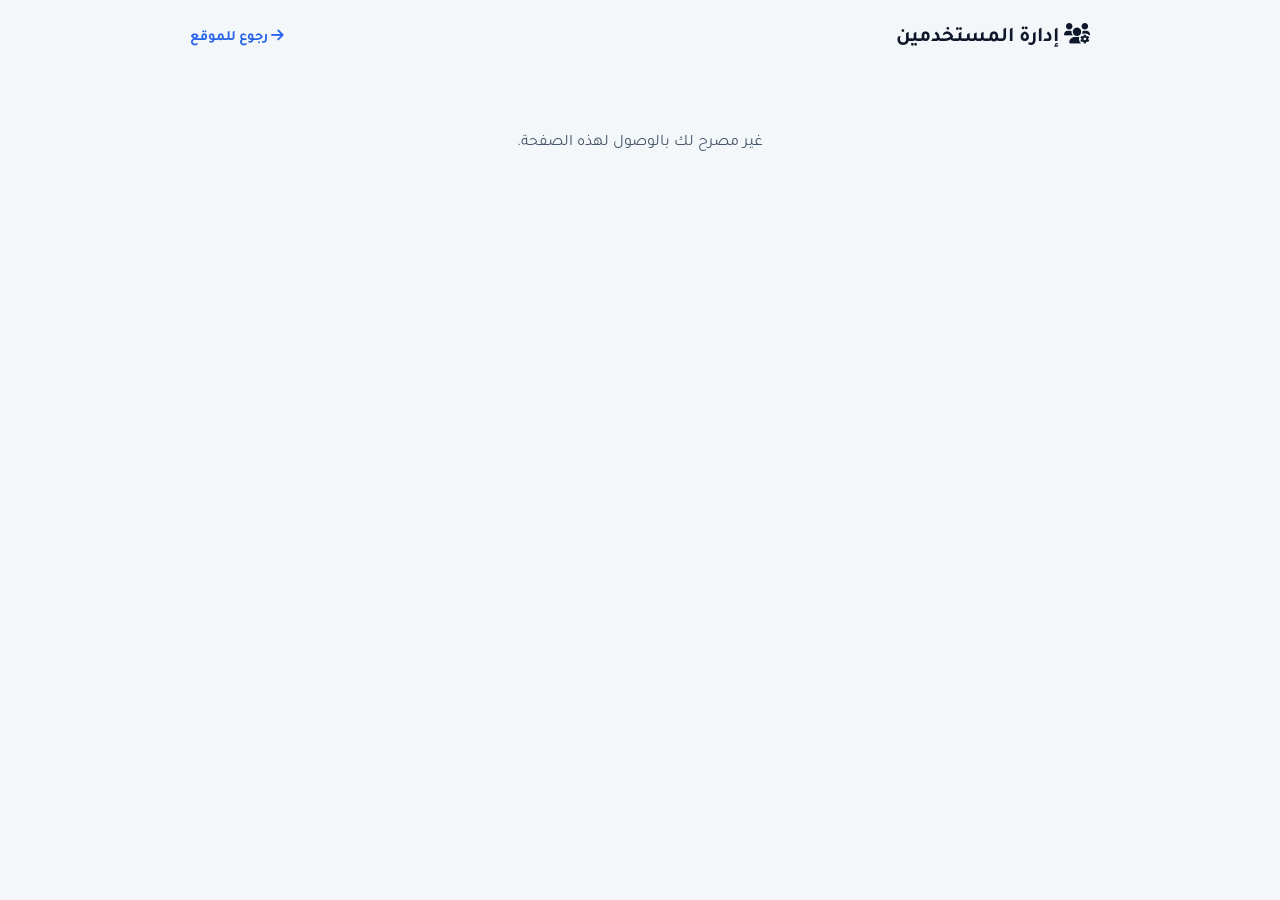
==== admin.html @ 272cf414 "Add username-based login system (Netlify + Supabase), not yet activated Adds a Supabase-backed sessi" ====
<!DOCTYPE html>
<html lang="ar" dir="rtl">
<head>
<meta charset="UTF-8">
<meta name="viewport" content="width=device-width, initial-scale=1.0">
<title>إدارة المستخدمين | Smart ERP</title>
<link href="https://fonts.googleapis.com/css2?family=Tajawal:wght@400;500;700;800&display=swap" rel="stylesheet">
<link rel="stylesheet" href="https://cdnjs.cloudflare.com/ajax/libs/font-awesome/6.0.0/css/all.min.css">
<style>
  *, *::before, *::after { box-sizing: border-box; margin: 0; padding: 0; }
  :root { --blue:#2563eb; --dark:#0f172a; --mid:#475569; --border:#e2e8f0; }
  body { font-family: 'Tajawal', sans-serif; background: #f4f7f9; color: var(--dark); padding: 24px; }
  .wrap { max-width: 900px; margin: 0 auto; }
  .top-bar { display: flex; align-items: center; justify-content: space-between; margin-bottom: 24px; flex-wrap: wrap; gap: 12px; }
  .top-bar h1 { font-size: 1.3rem; }
  .back-link { color: var(--blue); text-decoration: none; font-weight: 600; font-size: .9rem; }
  .toolbar { display: flex; gap: 10px; margin-bottom: 18px; flex-wrap: wrap; }
  input, select {
    padding: 10px 12px; border: 1.5px solid var(--border); border-radius: 8px;
    font-family: inherit; font-size: .9rem;
  }
  #search-input { flex: 1; min-width: 200px; }
  button {
    padding: 10px 16px; border: none; border-radius: 8px; background: var(--blue); color: #fff;
    font-family: inherit; font-weight: 700; font-size: .9rem; cursor: pointer;
  }
  button.secondary { background: #e2e8f0; color: var(--dark); }
  button.danger { background: #dc2626; }
  .card { background: #fff; border-radius: 12px; border: 1px solid var(--border); padding: 18px; margin-bottom: 20px; }
  .add-form { display: flex; gap: 10px; flex-wrap: wrap; align-items: center; }
  .add-form input { flex: 1; min-width: 150px; }
  table { width: 100%; border-collapse: collapse; font-size: .88rem; }
  th, td { padding: 10px 8px; border-bottom: 1px solid var(--border); text-align: right; }
  th { color: var(--mid); font-size: .8rem; }
  .badge { padding: 3px 10px; border-radius: 20px; font-size: .75rem; font-weight: 700; }
  .badge.active { background: #dcfce7; color: #16a34a; }
  .badge.inactive { background: #fee2e2; color: #dc2626; }
  .badge.admin { background: #dbeafe; color: #2563eb; margin-left: 4px; }
  .row-actions { display: flex; gap: 6px; flex-wrap: wrap; }
  .row-actions button { padding: 6px 10px; font-size: .78rem; }
  #msg { font-size: .85rem; margin-bottom: 12px; display: none; padding: 10px; border-radius: 8px; }
  #msg.error { background: #fef2f2; color: #dc2626; display: block; }
  #msg.success { background: #dcfce7; color: #16a34a; display: block; }
  #denied { text-align: center; padding: 60px 20px; color: var(--mid); display: none; }
</style>
</head>
<body>
<div class="wrap">
  <div class="top-bar">
    <h1><i class="fas fa-users-cog"></i> إدارة المستخدمين</h1>
    <a href="/" class="back-link"><i class="fas fa-arrow-right"></i> رجوع للموقع</a>
  </div>

  <div id="denied">
    <p>غير مصرح لك بالوصول لهذه الصفحة.</p>
  </div>

  <div id="admin-area" style="display:none;">
    <div id="msg"></div>

    <div class="card">
      <div class="add-form">
        <input type="text" id="new-name" placeholder="الاسم">
        <input type="text" id="new-username" placeholder="اسم المستخدم (Username)">
        <label style="display:flex;align-items:center;gap:6px;font-size:.85rem;white-space:nowrap;">
          <input type="checkbox" id="new-is-admin" style="width:auto;"> مدير (Admin)
        </label>
        <button id="add-btn"><i class="fas fa-plus"></i> إضافة مستخدم</button>
      </div>
    </div>

    <div class="toolbar">
      <input type="text" id="search-input" placeholder="بحث بالاسم أو اسم المستخدم...">
      <button class="secondary" id="refresh-btn"><i class="fas fa-rotate"></i> تحديث</button>
    </div>

    <div class="card">
      <table>
        <thead>
          <tr>
            <th>الاسم</th>
            <th>اسم المستخدم</th>
            <th>الحالة</th>
            <th>الصلاحية</th>
            <th>إجراءات</th>
          </tr>
        </thead>
        <tbody id="users-tbody"></tbody>
      </table>
    </div>
  </div>
</div>

<script>
const msgBox = document.getElementById('msg');
function showMsg(text, type) {
  msgBox.textContent = text;
  msgBox.className = type;
  setTimeout(() => { msgBox.className = ''; msgBox.textContent = ''; }, 4000);
}

async function checkAdmin() {
  try {
    const res = await fetch('/.netlify/functions/me');
    if (!res.ok) throw new Error();
    const me = await res.json();
    if (!me.is_admin) {
      document.getElementById('denied').style.display = 'block';
      return;
    }
    document.getElementById('admin-area').style.display = 'block';
    loadUsers();
  } catch {
    document.getElementById('denied').style.display = 'block';
  }
}

async function loadUsers() {
  const q = document.getElementById('search-input').value.trim();
  const url = '/.netlify/functions/admin-users' + (q ? ('?q=' + encodeURIComponent(q)) : '');
  const res = await fetch(url);
  const users = await res.json();
  renderUsers(users);
}

function renderUsers(users) {
  const tbody = document.getElementById('users-tbody');
  tbody.innerHTML = '';
  users.forEach(u => {
    const tr = document.createElement('tr');
    tr.innerHTML = `
      <td>${escapeHtml(u.name)}</td>
      <td>${escapeHtml(u.username)}</td>
      <td><span class="badge ${u.status}">${u.status === 'active' ? 'مفعّل' : 'موقوف'}</span></td>
      <td>${u.is_admin ? '<span class="badge admin">Admin</span>' : '—'}</td>
      <td class="row-actions">
        <button class="secondary toggle-btn" data-id="${u.id}" data-status="${u.status}">
          ${u.status === 'active' ? 'إيقاف' : 'تفعيل'}
        </button>
        <button class="danger delete-btn" data-id="${u.id}" data-name="${escapeHtml(u.name)}">حذف</button>
      </td>`;
    tbody.appendChild(tr);
  });
}

function escapeHtml(str) {
  const div = document.createElement('div');
  div.textContent = str ?? '';
  return div.innerHTML;
}

document.getElementById('add-btn').addEventListener('click', async () => {
  const name = document.getElementById('new-name').value.trim();
  const username = document.getElementById('new-username').value.trim();
  const is_admin = document.getElementById('new-is-admin').checked;
  if (!name || !username) { showMsg('الاسم واسم المستخدم مطلوبان', 'error'); return; }

  const res = await fetch('/.netlify/functions/admin-users', {
    method: 'POST',
    headers: { 'Content-Type': 'application/json' },
    body: JSON.stringify({ name, username, is_admin }),
  });
  const data = await res.json();
  if (res.ok) {
    document.getElementById('new-name').value = '';
    document.getElementById('new-username').value = '';
    document.getElementById('new-is-admin').checked = false;
    showMsg('تمت إضافة المستخدم', 'success');
    loadUsers();
  } else {
    showMsg(data.error || 'تعذر إنشاء المستخدم', 'error');
  }
});

document.getElementById('users-tbody').addEventListener('click', async (e) => {
  const toggleBtn = e.target.closest('.toggle-btn');
  const deleteBtn = e.target.closest('.delete-btn');

  if (toggleBtn) {
    const id = toggleBtn.dataset.id;
    const newStatus = toggleBtn.dataset.status === 'active' ? 'inactive' : 'active';
    const res = await fetch(`/.netlify/functions/admin-users?id=${encodeURIComponent(id)}`, {
      method: 'PATCH',
      headers: { 'Content-Type': 'application/json' },
      body: JSON.stringify({ status: newStatus }),
    });
    if (res.ok) { showMsg('تم تحديث الحالة', 'success'); loadUsers(); }
    else showMsg('تعذر التحديث', 'error');
  }

  if (deleteBtn) {
    const id = deleteBtn.dataset.id;
    const name = deleteBtn.dataset.name;
    if (!confirm(`هل أنت متأكد من حذف "${name}"؟ لا يمكن التراجع عن هذا الإجراء.`)) return;
    const res = await fetch(`/.netlify/functions/admin-users?id=${encodeURIComponent(id)}`, { method: 'DELETE' });
    if (res.ok) { showMsg('تم الحذف', 'success'); loadUsers(); }
    else showMsg('تعذر الحذف', 'error');
  }
});

document.getElementById('search-input').addEventListener('input', debounce(loadUsers, 300));
document.getElementById('refresh-btn').addEventListener('click', loadUsers);

function debounce(fn, delay) {
  let t;
  return (...args) => { clearTimeout(t); t = setTimeout(() => fn(...args), delay); };
}

checkAdmin();
</script>
</body>
</html>
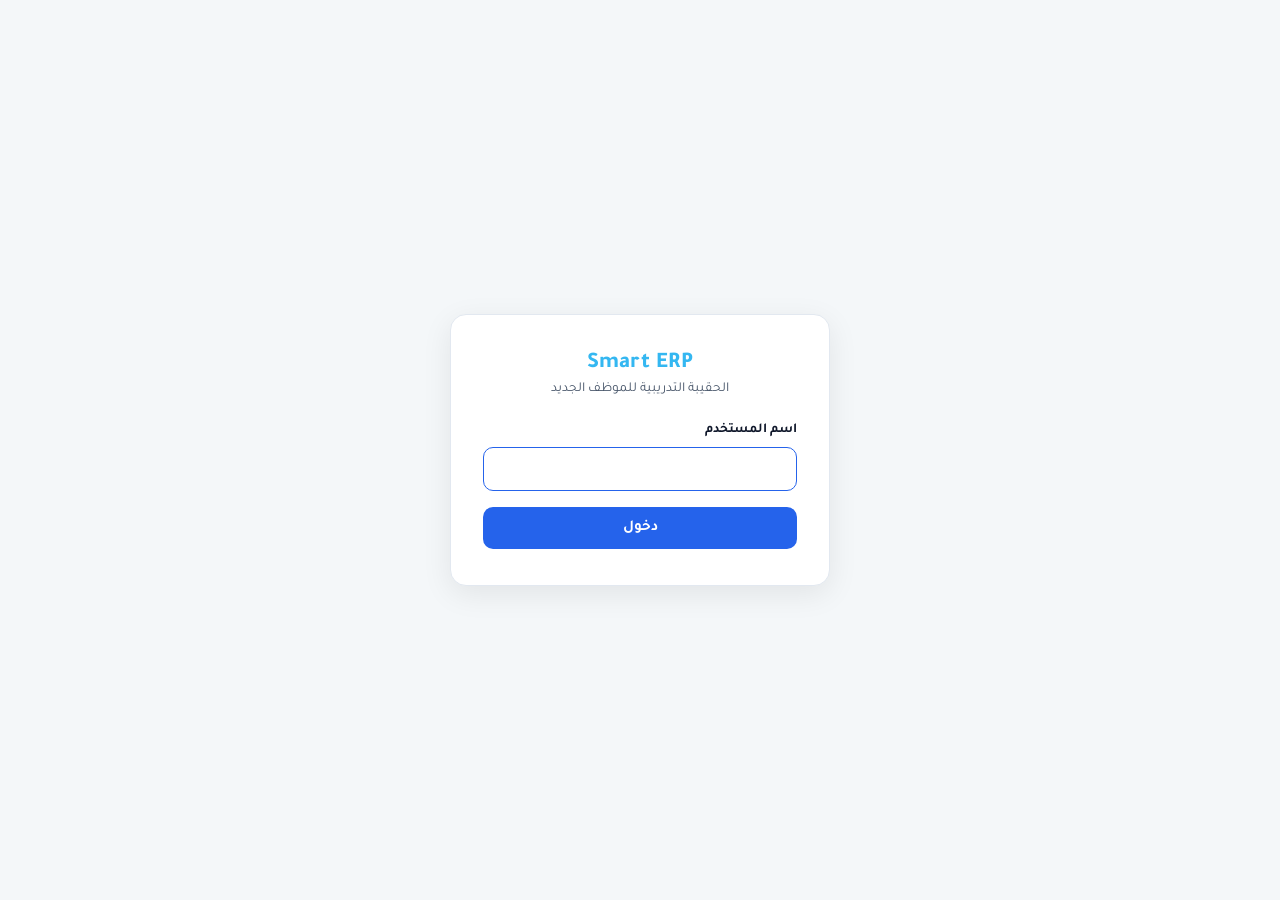
==== commit e2e192ed: "Make the login gate work directly on GitHub Pages via Supabase RLS Since the site stays on GitHub Pa" ====
--- a/admin.html
+++ b/admin.html
@@ -57,6 +57,11 @@
 
   <div id="admin-area" style="display:none;">
     <div id="msg"></div>
+    <div id="write-notice" style="display:none;background:#fffbeb;color:#92400e;border:1px solid #fde68a;padding:10px 12px;border-radius:8px;font-size:.82rem;margin-bottom:14px;">
+      <i class="fas fa-circle-info"></i> الموقع غير متصل بـ Netlify بعد، لذلك الإضافة/التفعيل/الحذف معطّلة هنا مؤقتًا.
+      نفّذ هذه العمليات حاليًا من <a href="https://supabase.com/dashboard/project/fkwykgjyxeebescxnttf/editor" target="_blank" rel="noopener">محرر جداول Supabase</a>،
+      وستعمل هذه الأزرار تلقائيًا بمجرد ربط Netlify لاحقًا.
+    </div>
 
     <div class="card">
       <div class="add-form">
@@ -91,6 +96,7 @@
   </div>
 </div>
 
+<script src="auth-client.js"></script>
 <script>
 const msgBox = document.getElementById('msg');
 function showMsg(text, type) {
@@ -99,26 +105,45 @@
   setTimeout(() => { msgBox.className = ''; msgBox.textContent = ''; }, 4000);
 }
 
+// True once we've confirmed the Netlify admin API actually responds
+// (i.e. the site has been connected to Netlify). Until then, writes
+// fall back to a "use the Supabase table editor" notice.
+let netlifyAvailable = null;
+
+async function isNetlifyAvailable() {
+  if (netlifyAvailable !== null) return netlifyAvailable;
+  try {
+    const res = await fetch('/.netlify/functions/admin-users', { method: 'GET' });
+    const contentType = res.headers.get('content-type') || '';
+    netlifyAvailable = contentType.includes('application/json');
+  } catch {
+    netlifyAvailable = false;
+  }
+  document.getElementById('write-notice').style.display = netlifyAvailable ? 'none' : 'block';
+  return netlifyAvailable;
+}
+
 async function checkAdmin() {
-  try {
-    const res = await fetch('/.netlify/functions/me');
-    if (!res.ok) throw new Error();
-    const me = await res.json();
-    if (!me.is_admin) {
-      document.getElementById('denied').style.display = 'block';
-      return;
-    }
-    document.getElementById('admin-area').style.display = 'block';
-    loadUsers();
-  } catch {
+  const user = await requireSession();
+  if (!user) return; // already redirected to /login.html
+
+  if (!user.is_admin) {
     document.getElementById('denied').style.display = 'block';
-  }
+    return;
+  }
+  document.getElementById('admin-area').style.display = 'block';
+  isNetlifyAvailable();
+  loadUsers();
 }
 
 async function loadUsers() {
   const q = document.getElementById('search-input').value.trim();
-  const url = '/.netlify/functions/admin-users' + (q ? ('?q=' + encodeURIComponent(q)) : '');
-  const res = await fetch(url);
+  let url = `${SUPABASE_URL}/rest/v1/users?select=id,name,username,status,is_admin,created_at&order=created_at.desc`;
+  if (q) {
+    const like = encodeURIComponent(`%${q}%`);
+    url += `&or=(name.ilike.${like},username.ilike.${like})`;
+  }
+  const res = await fetch(url, { headers: SB_HEADERS });
   const users = await res.json();
   renderUsers(users);
 }
@@ -150,6 +175,11 @@
 }
 
 document.getElementById('add-btn').addEventListener('click', async () => {
+  if (!(await isNetlifyAvailable())) {
+    showMsg('غير متاح حاليًا — أضف المستخدم من محرر جداول Supabase', 'error');
+    return;
+  }
+
   const name = document.getElementById('new-name').value.trim();
   const username = document.getElementById('new-username').value.trim();
   const is_admin = document.getElementById('new-is-admin').checked;
@@ -175,6 +205,12 @@
 document.getElementById('users-tbody').addEventListener('click', async (e) => {
   const toggleBtn = e.target.closest('.toggle-btn');
   const deleteBtn = e.target.closest('.delete-btn');
+  if (!toggleBtn && !deleteBtn) return;
+
+  if (!(await isNetlifyAvailable())) {
+    showMsg('غير متاح حاليًا — نفّذ هذا التغيير من محرر جداول Supabase', 'error');
+    return;
+  }
 
   if (toggleBtn) {
     const id = toggleBtn.dataset.id;
